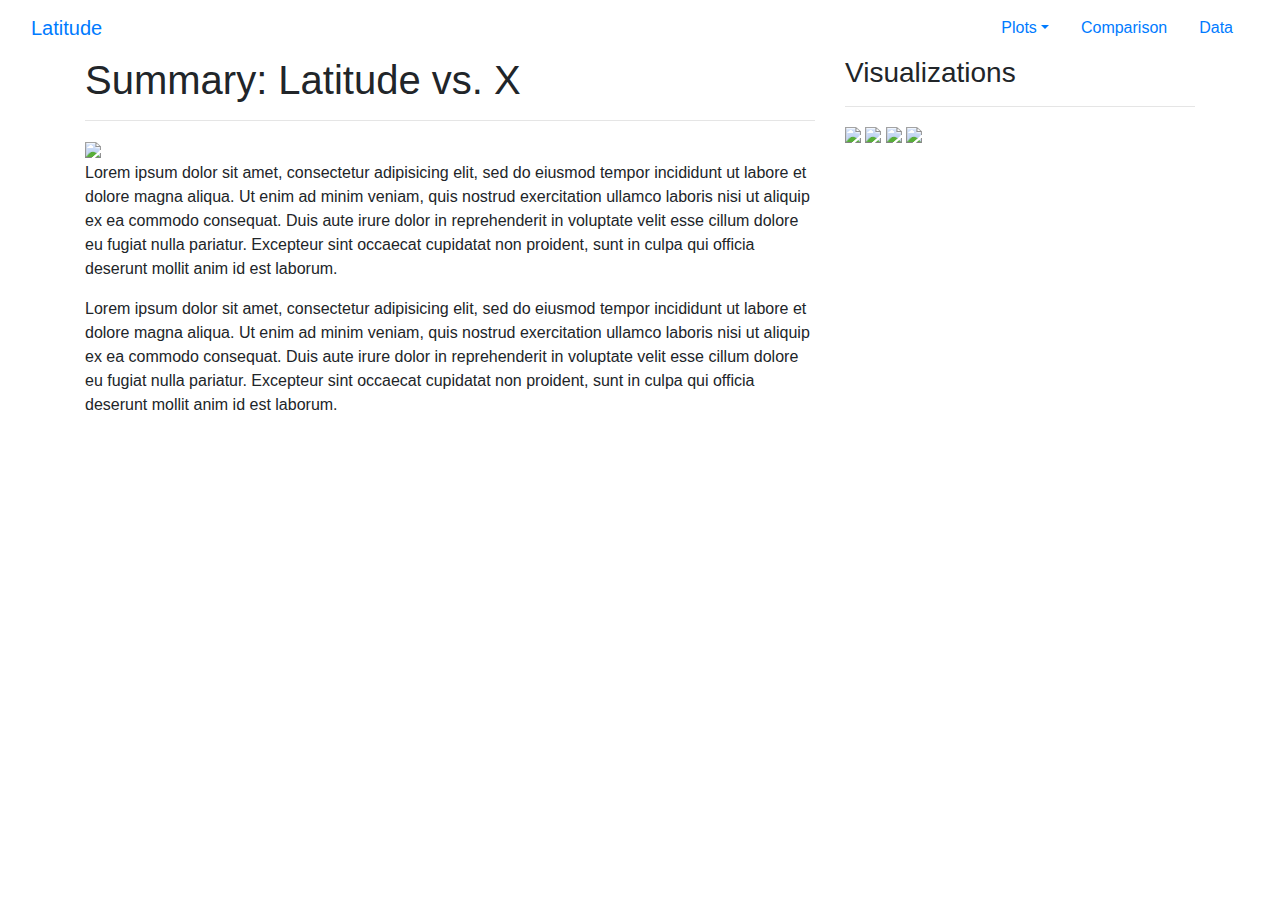
==== web-mod9/index.html @ 6b1dfb4a "Add navigation bar, working dropdown with .js scripts." ====
<!DOCTYPE html>
<html>
<head>
	<meta charset="utf-8">
	<title>Unit 12 | Web Visualization</title>
	<link rel="stylesheet" href="https://maxcdn.bootstrapcdn.com/bootstrap/4.0.0/css/bootstrap.min.css" integrity="sha384-Gn5384xqQ1aoWXA+058RXPxPg6fy4IWvTNh0E263XmFcJlSAwiGgFAW/dAiS6JXm" crossorigin="anonymous">
	<link rel="stylesheet" type="text/css" href="style.css">

	<script src="https://code.jquery.com/jquery-3.3.1.slim.min.js" integrity="sha384-q8i/X+965DzO0rT7abK41JStQIAqVgRVzpbzo5smXKp4YfRvH+8abtTE1Pi6jizo" crossorigin="anonymous"></script>
	<script src="https://cdnjs.cloudflare.com/ajax/libs/popper.js/1.14.3/umd/popper.min.js" integrity="sha384-ZMP7rVo3mIykV+2+9J3UJ46jBk0WLaUAdn689aCwoqbBJiSnjAK/l8WvCWPIPm49" crossorigin="anonymous"></script>
	<script src="https://stackpath.bootstrapcdn.com/bootstrap/4.1.3/js/bootstrap.min.js" integrity="sha384-ChfqqxuZUCnJSK3+MXmPNIyE6ZbWh2IMqE241rYiqJxyMiZ6OW/JmZQ5stwEULTy" crossorigin="anonymous"></script>
</head>
<body>

	<div class='container-fluid'>
		<nav class='navbar'>
			<a class='navbar-brand' href="#">Latitude</a>
			<ul class='nav justify-content-end'>
				<li class='nav-item dropdown'>
					<a class="nav-link dropdown-toggle" data-toggle="dropdown" href="#" role="button" aria-haspopup="true" aria-expanded="false">Plots</a>
				    <div class="dropdown-menu">
						<a class="dropdown-item" href="">Max Temperature</a>
						<a class="dropdown-item" href="">Humidity</a>
						<a class="dropdown-item" href="">Cloudiness</a>
						<a class="dropdown-item" href="">Wind Speed</a>
					</div>
				</li>
				<li class='nav-item'>
					<a class='nav-link' href="#">Comparison</a>
				</li>
				<li class='nav-item'>
					<a class='nav-link' href="#">Data</a>
				</li>
			</ul>
		</nav>
	</div>

	<div class='container'>
		<div class='row'>
			<div class='col-sm-8 box'>
				<div class='inner'>
				<h1>Summary: Latitude vs. X</h1>
				<hr>
				<img src="images/placeholder.jpg" width=150>
				<p>Lorem ipsum dolor sit amet, consectetur adipisicing elit, sed do eiusmod	tempor incididunt ut labore et dolore magna aliqua. Ut enim ad minim veniam, quis nostrud exercitation ullamco laboris nisi ut aliquip ex ea commodo consequat. Duis aute irure dolor in reprehenderit in voluptate velit esse cillum dolore eu fugiat nulla pariatur. Excepteur sint occaecat cupidatat non proident, sunt in culpa qui officia deserunt mollit anim id est laborum.</p>
				<p>Lorem ipsum dolor sit amet, consectetur adipisicing elit, sed do eiusmod	tempor incididunt ut labore et dolore magna aliqua. Ut enim ad minim veniam, quis nostrud exercitation ullamco laboris nisi ut aliquip ex ea commodo consequat. Duis aute irure dolor in reprehenderit in voluptate velit esse cillum dolore eu fugiat nulla pariatur. Excepteur sint occaecat cupidatat non proident, sunt in culpa qui officia deserunt mollit anim id est laborum.</p>
				</div>
			</div>
			<div class='col-sm-4 box'>
				<div class='inner'>
				<h3>Visualizations</h3>
				<hr>
				<img src="images/placeholder.jpg" width=150>
				<img src="images/placeholder.jpg" width=150>
				<img src="images/placeholder.jpg" width=150>
				<img src="images/placeholder.jpg" width=150>
				</div>
			</div>
		</div>
	</div>

</body>
</html>
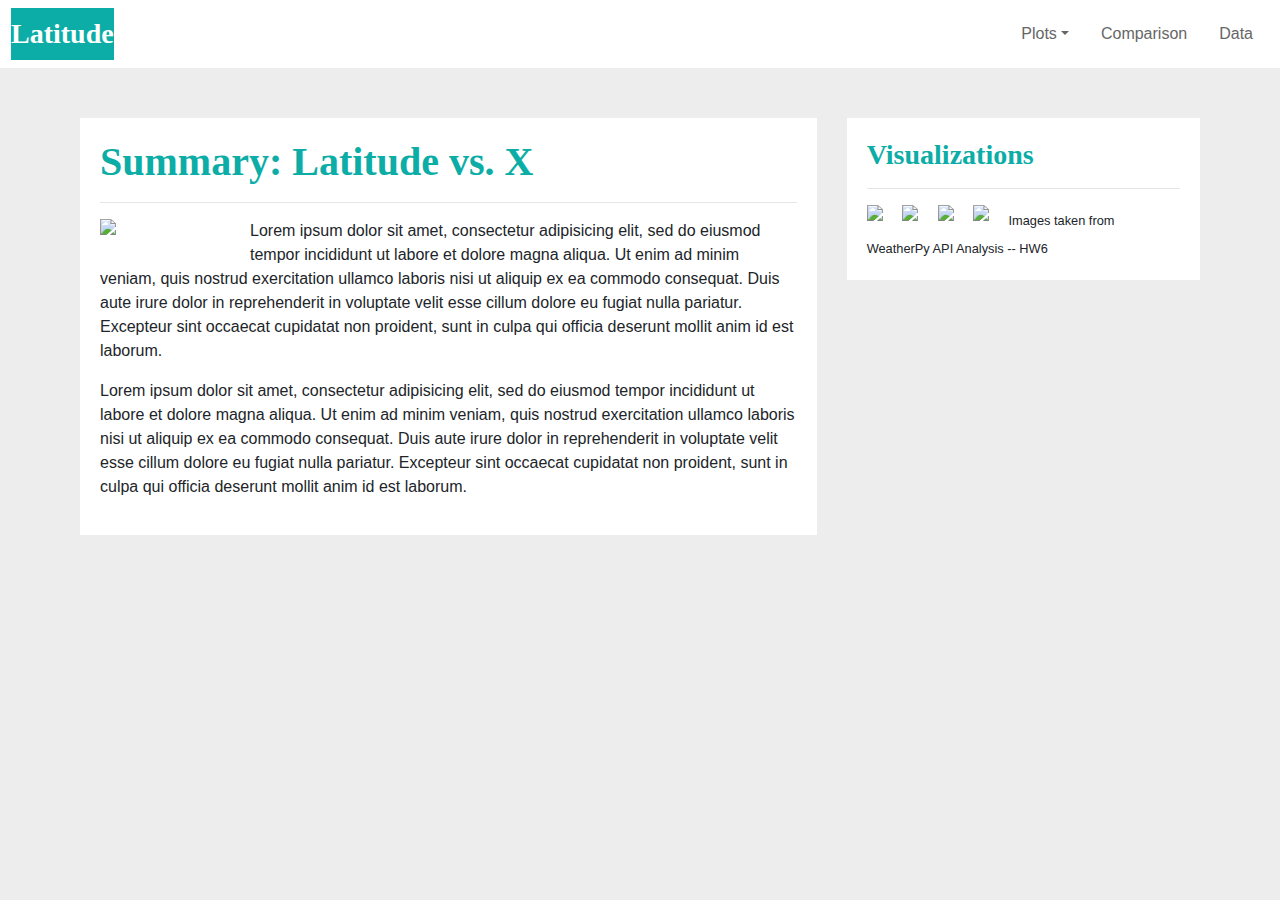
==== commit f0cc9eae: "Fixed gutter between columns, modified margins." ====
--- a/web-mod9/index.html
+++ b/web-mod9/index.html
@@ -5,10 +5,6 @@
 	<title>Unit 12 | Web Visualization</title>
 	<link rel="stylesheet" href="https://maxcdn.bootstrapcdn.com/bootstrap/4.0.0/css/bootstrap.min.css" integrity="sha384-Gn5384xqQ1aoWXA+058RXPxPg6fy4IWvTNh0E263XmFcJlSAwiGgFAW/dAiS6JXm" crossorigin="anonymous">
 	<link rel="stylesheet" type="text/css" href="style.css">
-
-	<script src="https://code.jquery.com/jquery-3.3.1.slim.min.js" integrity="sha384-q8i/X+965DzO0rT7abK41JStQIAqVgRVzpbzo5smXKp4YfRvH+8abtTE1Pi6jizo" crossorigin="anonymous"></script>
-	<script src="https://cdnjs.cloudflare.com/ajax/libs/popper.js/1.14.3/umd/popper.min.js" integrity="sha384-ZMP7rVo3mIykV+2+9J3UJ46jBk0WLaUAdn689aCwoqbBJiSnjAK/l8WvCWPIPm49" crossorigin="anonymous"></script>
-	<script src="https://stackpath.bootstrapcdn.com/bootstrap/4.1.3/js/bootstrap.min.js" integrity="sha384-ChfqqxuZUCnJSK3+MXmPNIyE6ZbWh2IMqE241rYiqJxyMiZ6OW/JmZQ5stwEULTy" crossorigin="anonymous"></script>
 </head>
 <body>
 
@@ -19,41 +15,42 @@
 				<li class='nav-item dropdown'>
 					<a class="nav-link dropdown-toggle" data-toggle="dropdown" href="#" role="button" aria-haspopup="true" aria-expanded="false">Plots</a>
 				    <div class="dropdown-menu">
-						<a class="dropdown-item" href="">Max Temperature</a>
-						<a class="dropdown-item" href="">Humidity</a>
-						<a class="dropdown-item" href="">Cloudiness</a>
-						<a class="dropdown-item" href="">Wind Speed</a>
+						<a class="dropdown-item" href="temp_vis.html">Max Temperature</a>
+						<a class="dropdown-item" href="humid_vis.html">Humidity</a>
+						<a class="dropdown-item" href="cloud_vis.html">Cloudiness</a>
+						<a class="dropdown-item" href="wind_vis.html">Wind Speed</a>
 					</div>
 				</li>
 				<li class='nav-item'>
-					<a class='nav-link' href="#">Comparison</a>
+					<a class='nav-link' href="comparisons.html">Comparison</a>
 				</li>
 				<li class='nav-item'>
-					<a class='nav-link' href="#">Data</a>
+					<a class='nav-link' href="data.html">Data</a>
 				</li>
 			</ul>
 		</nav>
 	</div>
 
-	<div class='container'>
-		<div class='row'>
-			<div class='col-sm-8 box'>
-				<div class='inner'>
-				<h1>Summary: Latitude vs. X</h1>
-				<hr>
-				<img src="images/placeholder.jpg" width=150>
-				<p>Lorem ipsum dolor sit amet, consectetur adipisicing elit, sed do eiusmod	tempor incididunt ut labore et dolore magna aliqua. Ut enim ad minim veniam, quis nostrud exercitation ullamco laboris nisi ut aliquip ex ea commodo consequat. Duis aute irure dolor in reprehenderit in voluptate velit esse cillum dolore eu fugiat nulla pariatur. Excepteur sint occaecat cupidatat non proident, sunt in culpa qui officia deserunt mollit anim id est laborum.</p>
-				<p>Lorem ipsum dolor sit amet, consectetur adipisicing elit, sed do eiusmod	tempor incididunt ut labore et dolore magna aliqua. Ut enim ad minim veniam, quis nostrud exercitation ullamco laboris nisi ut aliquip ex ea commodo consequat. Duis aute irure dolor in reprehenderit in voluptate velit esse cillum dolore eu fugiat nulla pariatur. Excepteur sint occaecat cupidatat non proident, sunt in culpa qui officia deserunt mollit anim id est laborum.</p>
+	<div class='container-fluid'>
+		<div class='row box-holder'>
+			<div class='col-sm-8'>
+				<div class='box wrap'>
+					<h1>Summary: Latitude vs. X</h1>
+					<hr>
+					<img src="images/placeholder.jpg" width=150>
+					<p>Lorem ipsum dolor sit amet, consectetur adipisicing elit, sed do eiusmod	tempor incididunt ut labore et dolore magna aliqua. Ut enim ad minim veniam, quis nostrud exercitation ullamco laboris nisi ut aliquip ex ea commodo consequat. Duis aute irure dolor in reprehenderit in voluptate velit esse cillum dolore eu fugiat nulla pariatur. Excepteur sint occaecat cupidatat non proident, sunt in culpa qui officia deserunt mollit anim id est laborum.</p>
+					<p>Lorem ipsum dolor sit amet, consectetur adipisicing elit, sed do eiusmod	tempor incididunt ut labore et dolore magna aliqua. Ut enim ad minim veniam, quis nostrud exercitation ullamco laboris nisi ut aliquip ex ea commodo consequat. Duis aute irure dolor in reprehenderit in voluptate velit esse cillum dolore eu fugiat nulla pariatur. Excepteur sint occaecat cupidatat non proident, sunt in culpa qui officia deserunt mollit anim id est laborum.</p>
 				</div>
 			</div>
-			<div class='col-sm-4 box'>
-				<div class='inner'>
-				<h3>Visualizations</h3>
-				<hr>
-				<img src="images/placeholder.jpg" width=150>
-				<img src="images/placeholder.jpg" width=150>
-				<img src="images/placeholder.jpg" width=150>
-				<img src="images/placeholder.jpg" width=150>
+			<div class='col-sm-4'>
+				<div class='box'>
+					<h3>Visualizations</h3>
+					<hr>
+					<img src="images/placeholder.jpg" width=150>
+					<img src="images/placeholder.jpg" width=150>
+					<img src="images/placeholder.jpg" width=150>
+					<img src="images/placeholder.jpg" width=150>
+					<small>Images taken from WeatherPy API Analysis -- HW6</small>
 				</div>
 			</div>
 		</div>
@@ -62,3 +59,6 @@
 </body>
 </html>
 
+<script src="https://code.jquery.com/jquery-3.3.1.slim.min.js" integrity="sha384-q8i/X+965DzO0rT7abK41JStQIAqVgRVzpbzo5smXKp4YfRvH+8abtTE1Pi6jizo" crossorigin="anonymous"></script>
+<script src="https://cdnjs.cloudflare.com/ajax/libs/popper.js/1.14.3/umd/popper.min.js" integrity="sha384-ZMP7rVo3mIykV+2+9J3UJ46jBk0WLaUAdn689aCwoqbBJiSnjAK/l8WvCWPIPm49" crossorigin="anonymous"></script>
+<script src="https://stackpath.bootstrapcdn.com/bootstrap/4.1.3/js/bootstrap.min.js" integrity="sha384-ChfqqxuZUCnJSK3+MXmPNIyE6ZbWh2IMqE241rYiqJxyMiZ6OW/JmZQ5stwEULTy" crossorigin="anonymous"></script>--- a/web-mod9/style.css
+++ b/web-mod9/style.css
@@ -0,0 +1,52 @@
+body {
+	background-color:#EDEDED;
+}
+
+.box {
+	background-color:#FFFFFF;
+	padding:20px;
+}
+
+.box-holder {
+	margin:50px;
+}
+
+a {
+	color:#666666;
+}
+
+h1 {
+	color:#0BADA6;
+	font-family:georgia;
+	font-weight:bold;
+}
+
+h3 {
+	color:#0BADA6;
+	font-family:georgia;
+	font-weight:bold;
+}
+
+.wrap img {
+	position: relative;
+	float: left;
+}
+
+img {
+	padding-right:15px;
+	padding-bottom:15px;
+}
+
+nav {
+	background-color:#FFFFFF;
+	margin-left:-20px;
+	margin-right:-20px;
+}
+
+.navbar-brand {
+	background-color:#0BADA6;
+	color:#FFFFFF;
+	font-family:georgia;
+	font-weight:bold;
+	font-size: 1.75em
+}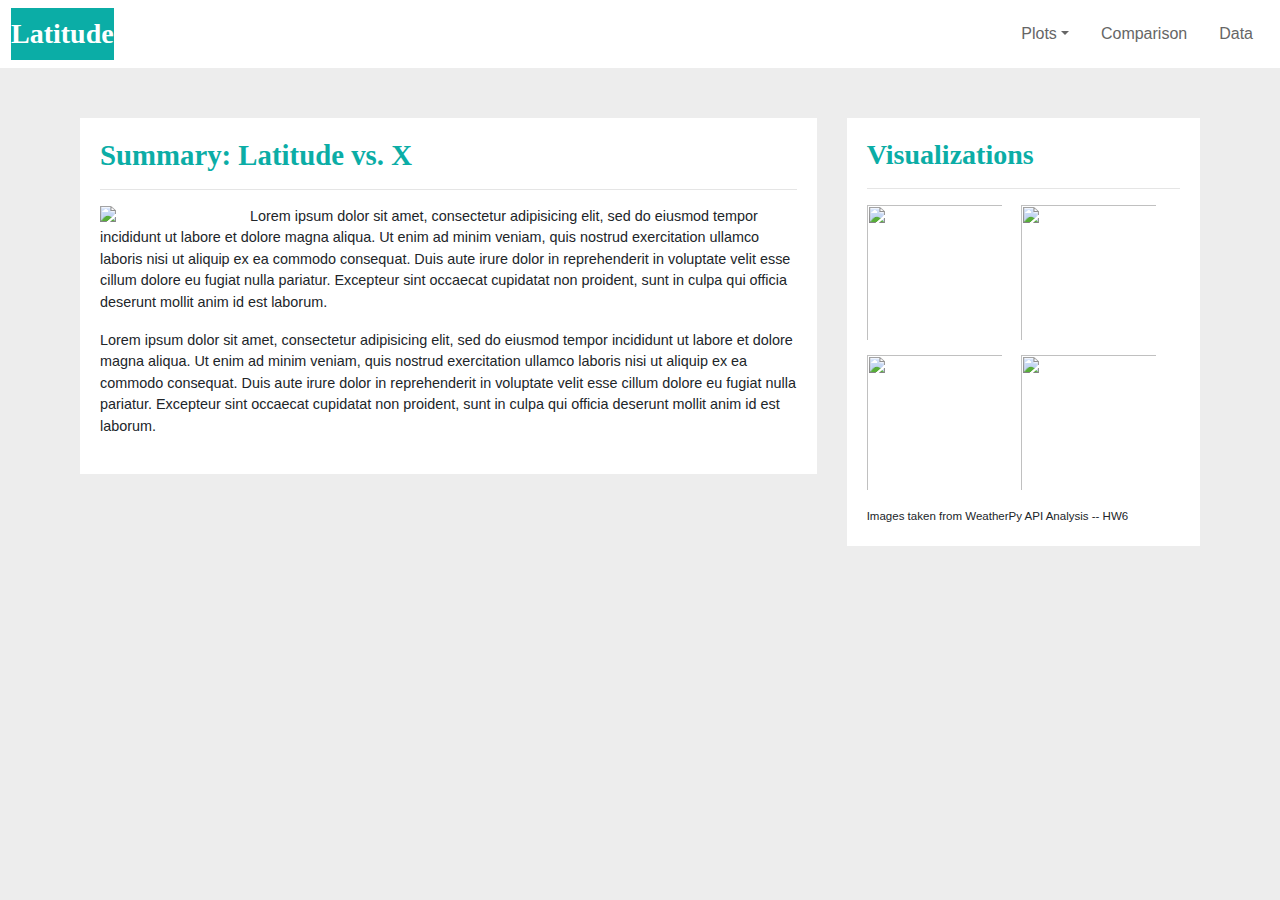
==== commit 57912815: "Add responsive media queries for different viewports." ====
--- a/web-mod9/index.html
+++ b/web-mod9/index.html
@@ -37,7 +37,7 @@
 				<div class='box wrap'>
 					<h1>Summary: Latitude vs. X</h1>
 					<hr>
-					<img src="images/placeholder.jpg" width=150>
+					<img id='wrap' src="images/placeholder.jpg" width=150>
 					<p>Lorem ipsum dolor sit amet, consectetur adipisicing elit, sed do eiusmod	tempor incididunt ut labore et dolore magna aliqua. Ut enim ad minim veniam, quis nostrud exercitation ullamco laboris nisi ut aliquip ex ea commodo consequat. Duis aute irure dolor in reprehenderit in voluptate velit esse cillum dolore eu fugiat nulla pariatur. Excepteur sint occaecat cupidatat non proident, sunt in culpa qui officia deserunt mollit anim id est laborum.</p>
 					<p>Lorem ipsum dolor sit amet, consectetur adipisicing elit, sed do eiusmod	tempor incididunt ut labore et dolore magna aliqua. Ut enim ad minim veniam, quis nostrud exercitation ullamco laboris nisi ut aliquip ex ea commodo consequat. Duis aute irure dolor in reprehenderit in voluptate velit esse cillum dolore eu fugiat nulla pariatur. Excepteur sint occaecat cupidatat non proident, sunt in culpa qui officia deserunt mollit anim id est laborum.</p>
 				</div>
@@ -46,10 +46,20 @@
 				<div class='box'>
 					<h3>Visualizations</h3>
 					<hr>
-					<img src="images/placeholder.jpg" width=150>
-					<img src="images/placeholder.jpg" width=150>
-					<img src="images/placeholder.jpg" width=150>
-					<img src="images/placeholder.jpg" width=150>
+					<div class='row'>
+						<div class='col-sm-12'>
+							
+						<img src="images/placeholder.jpg" width=150 height=150>
+						<img class="img2" src="images/placeholder.jpg" width=150 height=150>
+					</div>
+					</div>
+					<div class='row'>
+						<div class='col-sm-12'>
+
+						<img src="images/placeholder.jpg" width=150 height=150>
+						<img class="img2" src="images/placeholder.jpg" width=150 height=150>
+					</div>
+					</div>
 					<small>Images taken from WeatherPy API Analysis -- HW6</small>
 				</div>
 			</div>
--- a/web-mod9/style.css
+++ b/web-mod9/style.css
@@ -1,14 +1,15 @@
 body {
 	background-color:#EDEDED;
+}
+
+.box-holder {
+	margin:50px;
 }
 
 .box {
 	background-color:#FFFFFF;
 	padding:20px;
-}
-
-.box-holder {
-	margin:50px;
+	font-size: .9em
 }
 
 a {
@@ -19,6 +20,7 @@
 	color:#0BADA6;
 	font-family:georgia;
 	font-weight:bold;
+	font-size: 2em
 }
 
 h3 {
@@ -27,14 +29,22 @@
 	font-weight:bold;
 }
 
-.wrap img {
-	position: relative;
-	float: left;
-}
-
 img {
 	padding-right:15px;
 	padding-bottom:15px;
+}
+
+.wrap img {
+	float: left;
+	padding-bottom:5px;
+}
+
+.img-thumbnail {
+
+}
+
+.img2 {
+
 }
 
 nav {
@@ -49,4 +59,20 @@
 	font-family:georgia;
 	font-weight:bold;
 	font-size: 1.75em
+}
+
+/* Adding media queries: */
+@media (max-width: 1050px) {
+	h1  {
+		font-size: 1.75em;
+	}
+	h3  {
+		font-size: 1.5em;
+	}
+	.box {
+		font-size: .75em;
+	}
+	.box-holder {
+		margin:20px;
+	}
 }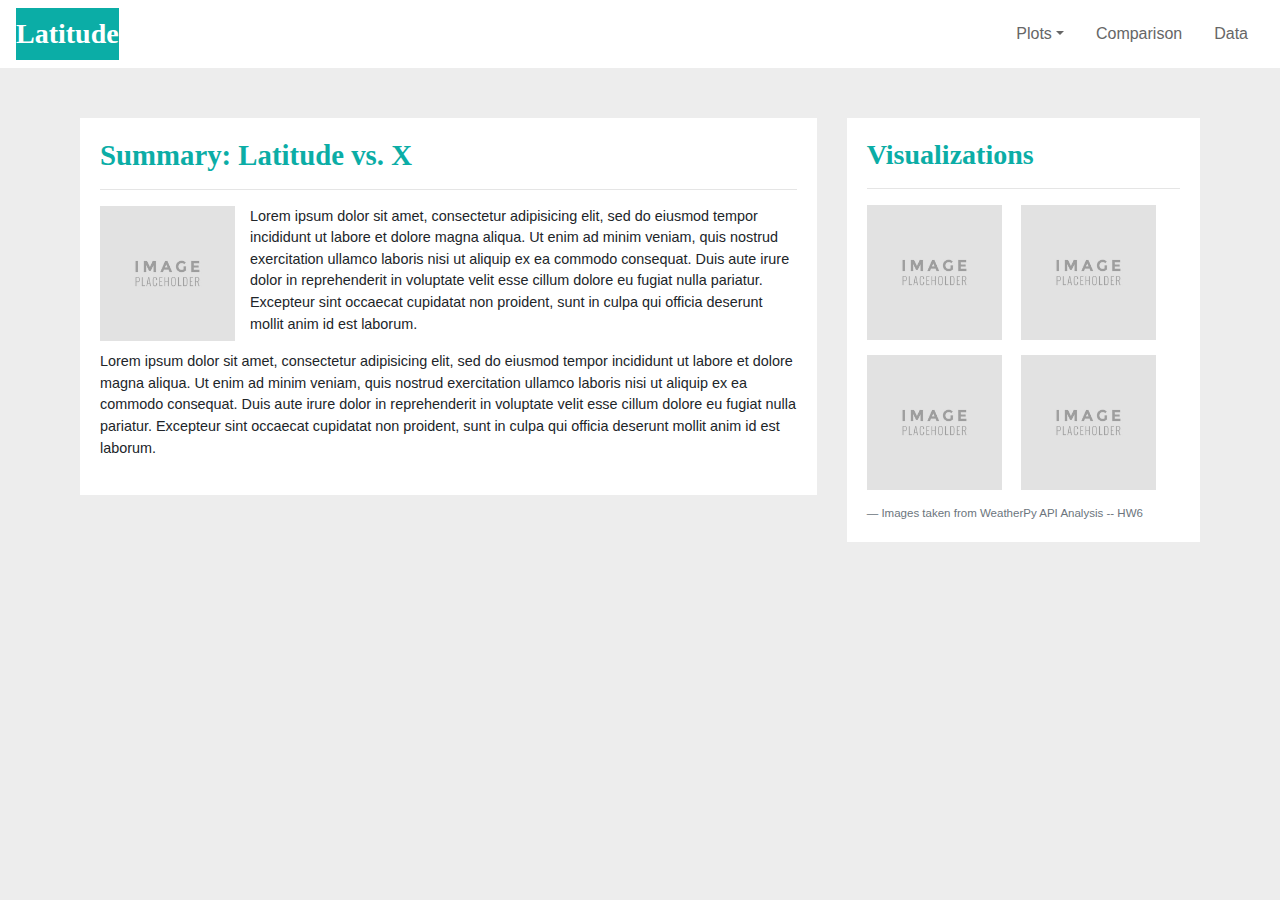
==== commit 58465505: "Further fiddling with margins and padding." ====
--- a/web-mod9/index.html
+++ b/web-mod9/index.html
@@ -9,8 +9,8 @@
 <body>
 
 	<div class='container-fluid'>
-		<nav class='navbar'>
-			<a class='navbar-brand' href="#">Latitude</a>
+		<nav class='row navbar'>
+			<a class='navbar-brand' href="index.html">Latitude</a>
 			<ul class='nav justify-content-end'>
 				<li class='nav-item dropdown'>
 					<a class="nav-link dropdown-toggle" data-toggle="dropdown" href="#" role="button" aria-haspopup="true" aria-expanded="false">Plots</a>
@@ -55,12 +55,11 @@
 					</div>
 					<div class='row'>
 						<div class='col-sm-12'>
-
-						<img src="images/placeholder.jpg" width=150 height=150>
-						<img class="img2" src="images/placeholder.jpg" width=150 height=150>
+							<img src="images/placeholder.jpg" width=150 height=150>
+							<img class="img2" src="images/placeholder.jpg" width=150 height=150>
+						</div>
 					</div>
-					</div>
-					<small>Images taken from WeatherPy API Analysis -- HW6</small>
+					<small class='blockquote-footer'>Images taken from WeatherPy API Analysis -- HW6</small>
 				</div>
 			</div>
 		</div>
--- a/web-mod9/style.css
+++ b/web-mod9/style.css
@@ -13,6 +13,10 @@
 }
 
 a {
+	color:#666666;
+}
+
+small {
 	color:#666666;
 }
 
@@ -61,6 +65,10 @@
 	font-size: 1.75em
 }
 
+.header-align {
+	text-align: left;
+}
+
 /* Adding media queries: */
 @media (max-width: 1050px) {
 	h1  {
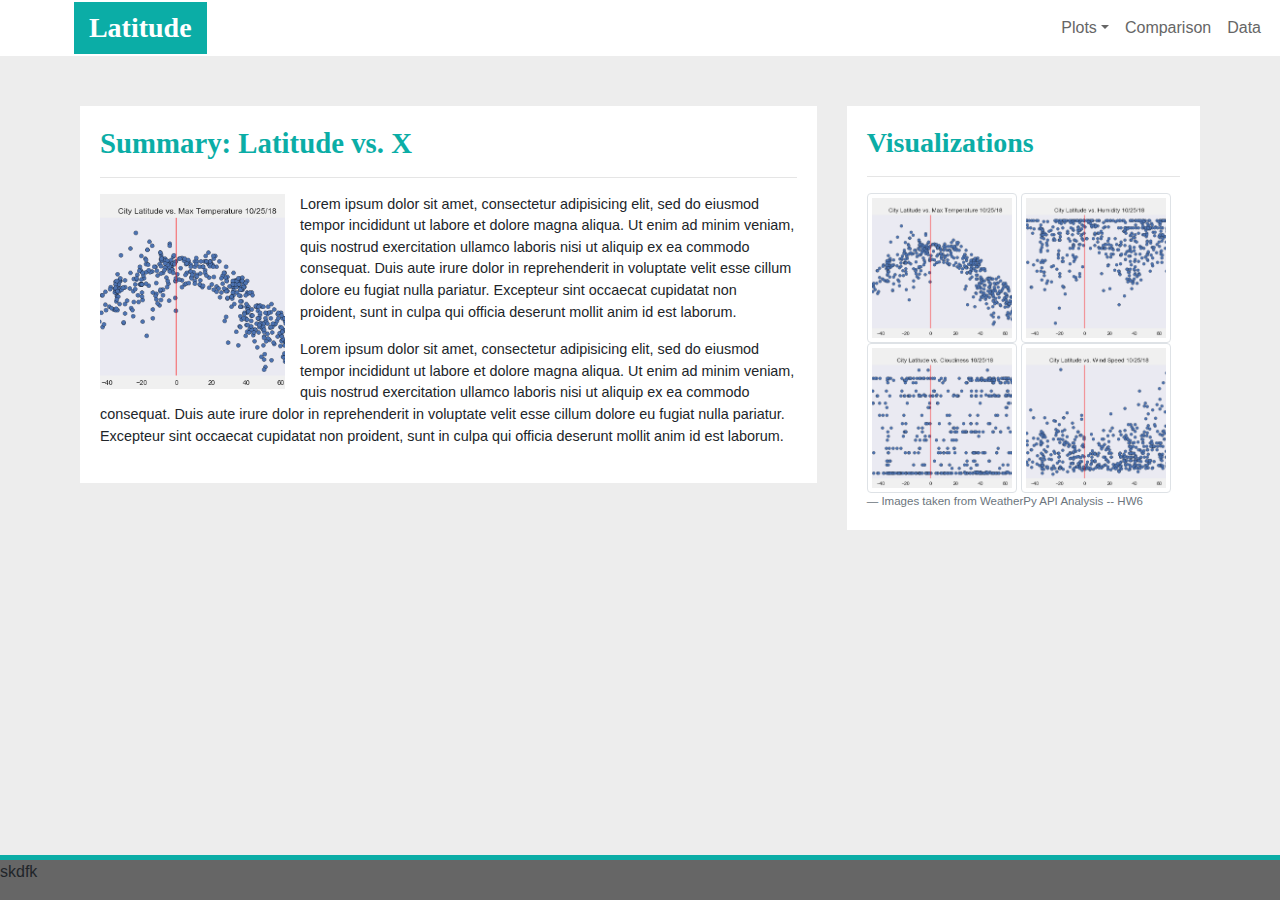
==== commit 6bf52620: "Add working responsive navbar with hamburger." ====
--- a/web-mod9/index.html
+++ b/web-mod9/index.html
@@ -9,25 +9,30 @@
 <body>
 
 	<div class='container-fluid'>
-		<nav class='row navbar'>
+		<nav class='navbar navbar-expand-sm'>
 			<a class='navbar-brand' href="index.html">Latitude</a>
-			<ul class='nav justify-content-end'>
-				<li class='nav-item dropdown'>
-					<a class="nav-link dropdown-toggle" data-toggle="dropdown" href="#" role="button" aria-haspopup="true" aria-expanded="false">Plots</a>
-				    <div class="dropdown-menu">
-						<a class="dropdown-item" href="temp_vis.html">Max Temperature</a>
-						<a class="dropdown-item" href="humid_vis.html">Humidity</a>
-						<a class="dropdown-item" href="cloud_vis.html">Cloudiness</a>
-						<a class="dropdown-item" href="wind_vis.html">Wind Speed</a>
-					</div>
-				</li>
-				<li class='nav-item'>
-					<a class='nav-link' href="comparisons.html">Comparison</a>
-				</li>
-				<li class='nav-item'>
-					<a class='nav-link' href="data.html">Data</a>
-				</li>
-			</ul>
+			<button class="navbar-toggler navbar-dark" type="button" data-toggle="collapse" data-target="#navbarNav" aria-controls="navbarNav" aria-expanded="false" aria-label="Toggle navigation">
+			<span class="navbar-toggler-icon"></span>
+			</button>				
+			<div class="collapse navbar-collapse justify-content-end" id="navbarNav">
+				<ul class='navbar-nav'>
+					<li class='nav-item dropdown'>
+						<a class="nav-link dropdown-toggle" data-toggle="dropdown" href="#" role="button" aria-haspopup="true" aria-expanded="false">Plots</a>
+					    <div class="dropdown-menu">
+							<a class="dropdown-item" href="temp_vis.html">Max Temperature</a>
+							<a class="dropdown-item" href="humid_vis.html">Humidity</a>
+							<a class="dropdown-item" href="cloud_vis.html">Cloudiness</a>
+							<a class="dropdown-item" href="wind_vis.html">Wind Speed</a>
+						</div>
+					</li>
+					<li class='nav-item'>
+						<a class='nav-link' href="comparisons.html">Comparison</a>
+					</li>
+					<li class='nav-item'>
+						<a class='nav-link' href="data.html">Data</a>
+					</li>
+				</ul>
+			</div>
 		</nav>
 	</div>
 
@@ -37,7 +42,7 @@
 				<div class='box wrap'>
 					<h1>Summary: Latitude vs. X</h1>
 					<hr>
-					<img id='wrap' src="images/placeholder.jpg" width=150>
+					<img id='wrap' src="images/lat_vs_temp.png" width=150>
 					<p>Lorem ipsum dolor sit amet, consectetur adipisicing elit, sed do eiusmod	tempor incididunt ut labore et dolore magna aliqua. Ut enim ad minim veniam, quis nostrud exercitation ullamco laboris nisi ut aliquip ex ea commodo consequat. Duis aute irure dolor in reprehenderit in voluptate velit esse cillum dolore eu fugiat nulla pariatur. Excepteur sint occaecat cupidatat non proident, sunt in culpa qui officia deserunt mollit anim id est laborum.</p>
 					<p>Lorem ipsum dolor sit amet, consectetur adipisicing elit, sed do eiusmod	tempor incididunt ut labore et dolore magna aliqua. Ut enim ad minim veniam, quis nostrud exercitation ullamco laboris nisi ut aliquip ex ea commodo consequat. Duis aute irure dolor in reprehenderit in voluptate velit esse cillum dolore eu fugiat nulla pariatur. Excepteur sint occaecat cupidatat non proident, sunt in culpa qui officia deserunt mollit anim id est laborum.</p>
 				</div>
@@ -48,15 +53,14 @@
 					<hr>
 					<div class='row'>
 						<div class='col-sm-12'>
-							
-						<img src="images/placeholder.jpg" width=150 height=150>
-						<img class="img2" src="images/placeholder.jpg" width=150 height=150>
-					</div>
+							<a href="temp_vis.html"><img class='img-thumbnail' src="images/lat_vs_temp.png" width=150 height=150></a>
+							<a href="humid_vis.html"><img class='img-thumbnail' src="images/lat_vs_humid.png" width=150 height=150></a>
+						</div>
 					</div>
 					<div class='row'>
 						<div class='col-sm-12'>
-							<img src="images/placeholder.jpg" width=150 height=150>
-							<img class="img2" src="images/placeholder.jpg" width=150 height=150>
+							<a href="cloud_vis.html"><img class='img-thumbnail' src="images/lat_vs_cloud.png" width=150 height=150></a>
+							<a href="wind_vis.html"><img class='img-thumbnail' src="images/lat_vs_wind.png" width=150 height=150></a>
 						</div>
 					</div>
 					<small class='blockquote-footer'>Images taken from WeatherPy API Analysis -- HW6</small>
@@ -65,6 +69,18 @@
 		</div>
 	</div>
 
+	<div class='container-fluid'>
+		<div class='row band1'>
+		</div>
+	</div>
+
+	<div class='container-fluid'>
+		<div class='row band2'>
+			<p class='text-center'>skdfk</p>
+		</div>
+	</div>
+
+
 </body>
 </html>
 
--- a/web-mod9/style.css
+++ b/web-mod9/style.css
@@ -12,7 +12,7 @@
 	font-size: .9em
 }
 
-a {
+nav a {
 	color:#666666;
 }
 
@@ -36,22 +36,29 @@
 img {
 	padding-right:15px;
 	padding-bottom:15px;
+	max-width: 100%;
+	height: auto;
+}
+
+.img-thumbnail {
+  object-fit: cover;
+  width:150px;
+  height:150px;
 }
 
 .wrap img {
 	float: left;
 	padding-bottom:5px;
-}
-
-.img-thumbnail {
-
+	object-fit: cover;
+	width:200px;
+	height:200px;
 }
 
 .img2 {
 
 }
 
-nav {
+.navbar {
 	background-color:#FFFFFF;
 	margin-left:-20px;
 	margin-right:-20px;
@@ -62,11 +69,36 @@
 	color:#FFFFFF;
 	font-family:georgia;
 	font-weight:bold;
-	font-size: 1.75em
+	font-size: 1.75em;
+	padding-right:15px;
+	padding-left:15px;
+	margin-top:-20px;
+	margin-bottom:-20px;
+	margin-left:5%;
+}
+
+.dropdown-item {
+	color:#666666;
 }
 
 .header-align {
 	text-align: left;
+}
+
+.band1 {
+	position:fixed;
+	bottom:0px;
+	height:45px;
+	background-color:#0BADA6;
+	width:100%;
+}
+
+.band2 {
+	position:fixed;
+	bottom:0px;
+	height:40px;
+	background-color:#666666;
+	width:100%;
 }
 
 /* Adding media queries: */
@@ -80,7 +112,15 @@
 	.box {
 		font-size: .75em;
 	}
+
 	.box-holder {
-		margin:20px;
+		margin-left:0px;
+		margin-right:0px;
+	}
+}
+
+@media (max-width: 575px) {
+	.navbar {
+		background-color:#0BADA6;
 	}
 }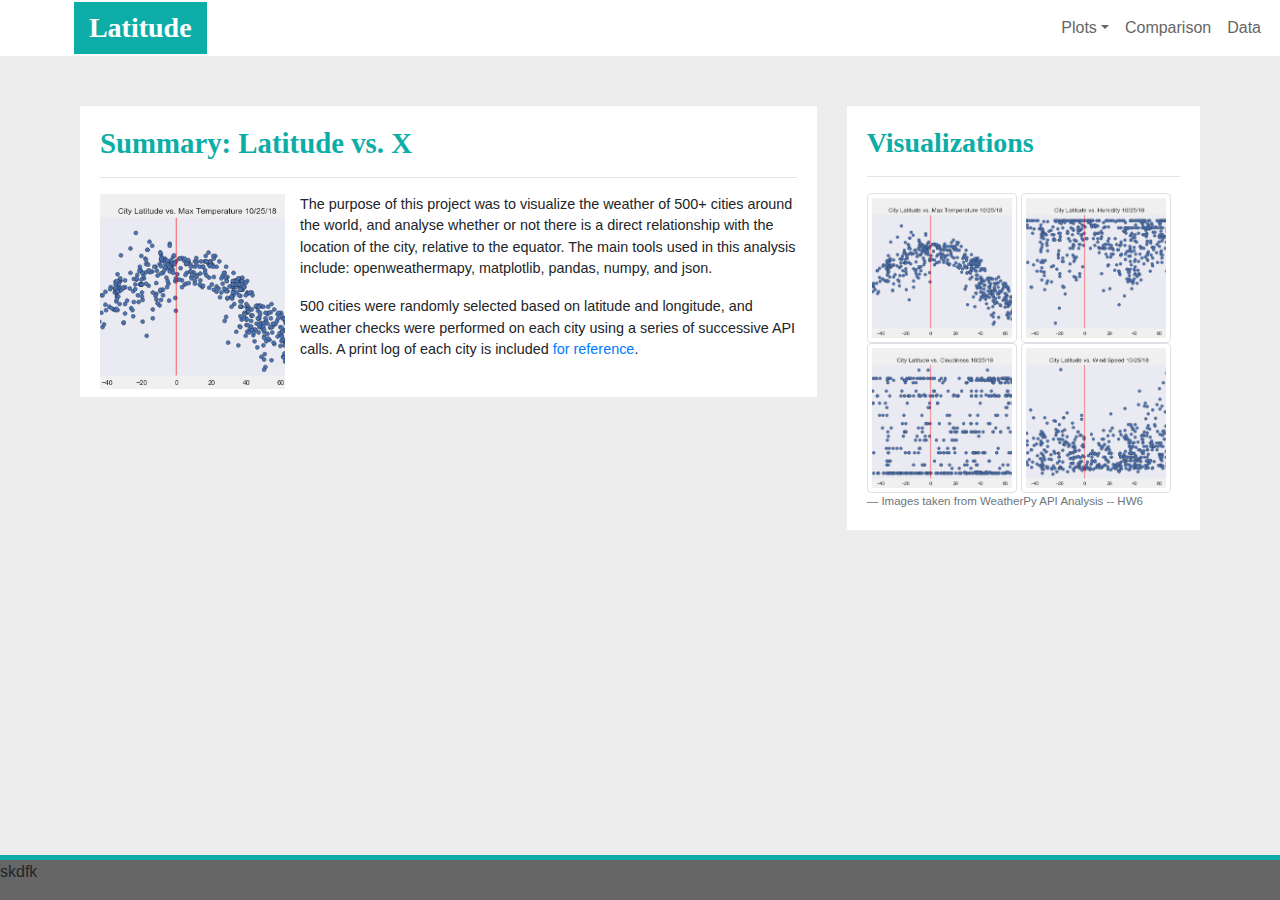
==== commit 73622c91: "Add reference print log page and associated link in index." ====
--- a/web-mod9/index.html
+++ b/web-mod9/index.html
@@ -43,8 +43,8 @@
 					<h1>Summary: Latitude vs. X</h1>
 					<hr>
 					<img id='wrap' src="images/lat_vs_temp.png" width=150>
-					<p>Lorem ipsum dolor sit amet, consectetur adipisicing elit, sed do eiusmod	tempor incididunt ut labore et dolore magna aliqua. Ut enim ad minim veniam, quis nostrud exercitation ullamco laboris nisi ut aliquip ex ea commodo consequat. Duis aute irure dolor in reprehenderit in voluptate velit esse cillum dolore eu fugiat nulla pariatur. Excepteur sint occaecat cupidatat non proident, sunt in culpa qui officia deserunt mollit anim id est laborum.</p>
-					<p>Lorem ipsum dolor sit amet, consectetur adipisicing elit, sed do eiusmod	tempor incididunt ut labore et dolore magna aliqua. Ut enim ad minim veniam, quis nostrud exercitation ullamco laboris nisi ut aliquip ex ea commodo consequat. Duis aute irure dolor in reprehenderit in voluptate velit esse cillum dolore eu fugiat nulla pariatur. Excepteur sint occaecat cupidatat non proident, sunt in culpa qui officia deserunt mollit anim id est laborum.</p>
+					<p>The purpose of this project was to visualize the weather of 500+ cities around the world, and analyse whether or not there is a direct relationship with the location of the city, relative to the equator. The main tools used in this analysis include: openweathermapy, matplotlib, pandas, numpy, and json.</p>
+					<p>500 cities were randomly selected based on latitude and longitude, and weather checks were performed on each city using a series of successive API calls. A print log of each city is included <a href="log.html">for reference</a>.</p>
 				</div>
 			</div>
 			<div class='col-sm-4'>
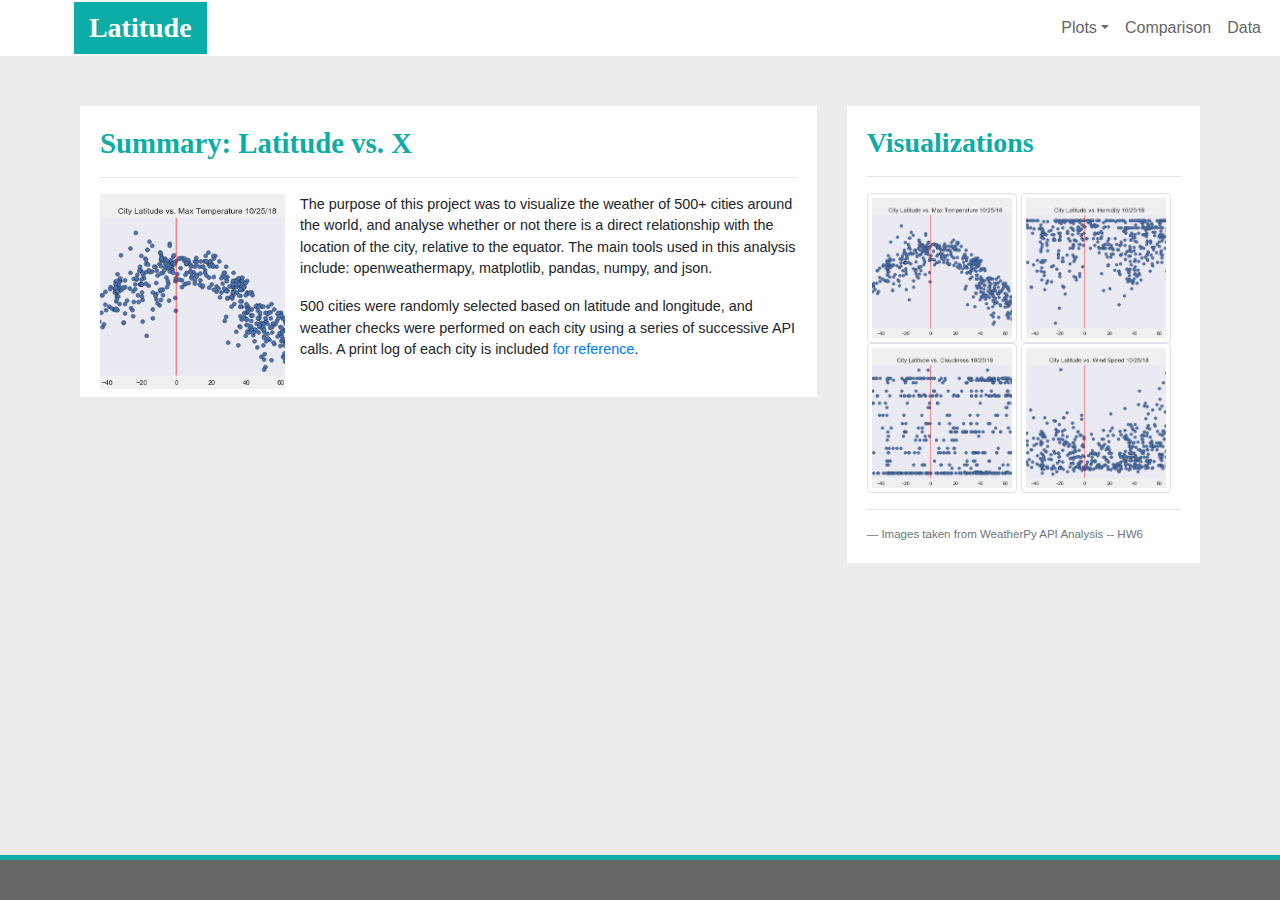
==== commit 6875942d: "Fix minor wrapping issues." ====
--- a/web-mod9/index.html
+++ b/web-mod9/index.html
@@ -42,7 +42,7 @@
 				<div class='box wrap'>
 					<h1>Summary: Latitude vs. X</h1>
 					<hr>
-					<img id='wrap' src="images/lat_vs_temp.png" width=150>
+					<img id='wrap' src="images/lat_vs_temp.png" width=150 height=150>
 					<p>The purpose of this project was to visualize the weather of 500+ cities around the world, and analyse whether or not there is a direct relationship with the location of the city, relative to the equator. The main tools used in this analysis include: openweathermapy, matplotlib, pandas, numpy, and json.</p>
 					<p>500 cities were randomly selected based on latitude and longitude, and weather checks were performed on each city using a series of successive API calls. A print log of each city is included <a href="log.html">for reference</a>.</p>
 				</div>
@@ -63,6 +63,7 @@
 							<a href="wind_vis.html"><img class='img-thumbnail' src="images/lat_vs_wind.png" width=150 height=150></a>
 						</div>
 					</div>
+					<hr>
 					<small class='blockquote-footer'>Images taken from WeatherPy API Analysis -- HW6</small>
 				</div>
 			</div>
@@ -70,16 +71,12 @@
 	</div>
 
 	<div class='container-fluid'>
-		<div class='row band1'>
-		</div>
+		<div class='row band1'></div>
 	</div>
 
 	<div class='container-fluid'>
-		<div class='row band2'>
-			<p class='text-center'>skdfk</p>
-		</div>
+		<div class='row band2'></div>
 	</div>
-
 
 </body>
 </html>
--- a/web-mod9/style.css
+++ b/web-mod9/style.css
@@ -54,10 +54,6 @@
 	height:200px;
 }
 
-.img2 {
-
-}
-
 .navbar {
 	background-color:#FFFFFF;
 	margin-left:-20px;
@@ -106,9 +102,11 @@
 	h1  {
 		font-size: 1.75em;
 	}
+
 	h3  {
 		font-size: 1.5em;
 	}
+	
 	.box {
 		font-size: .75em;
 	}
